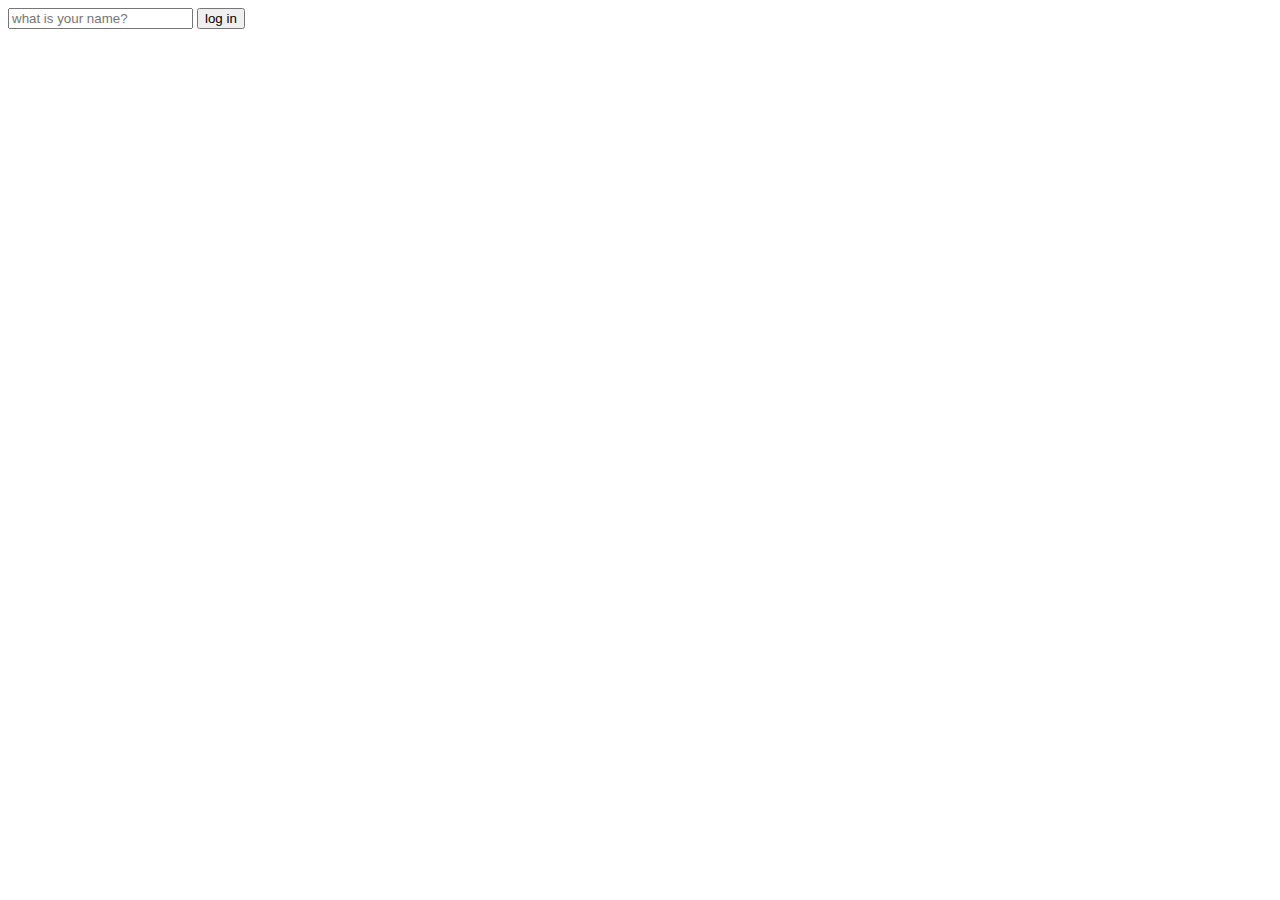
==== momentum/index.html @ 317ad52e "input.localstorage.hidden" ====
<!DOCTYPE html>
<html lang="en">
  <head>
    <link rel="stylesheet" href="style.css" />
    <meta charset="UTF-8" />
    <meta http-equiv="X-UA-Compatible" content="IE=edge" />
    <meta name="viewport" content="width=device-width, initial-scale=1.0" />
    <title>Momentum</title>
  </head>
  <body>
    <form id="login-form" class="hidden">
      <input
        required
        maxlength="15"
        type="text"
        placeholder="what is your name?"
      />
      <input type="submit" value="log in" />
    </form>
    <h1 id="greeting" class="hidden"></h1>
  </body>
  <script src="app.js"></script>
</html>
---- momentum/style.css ----
.hidden {
  display: none;
}
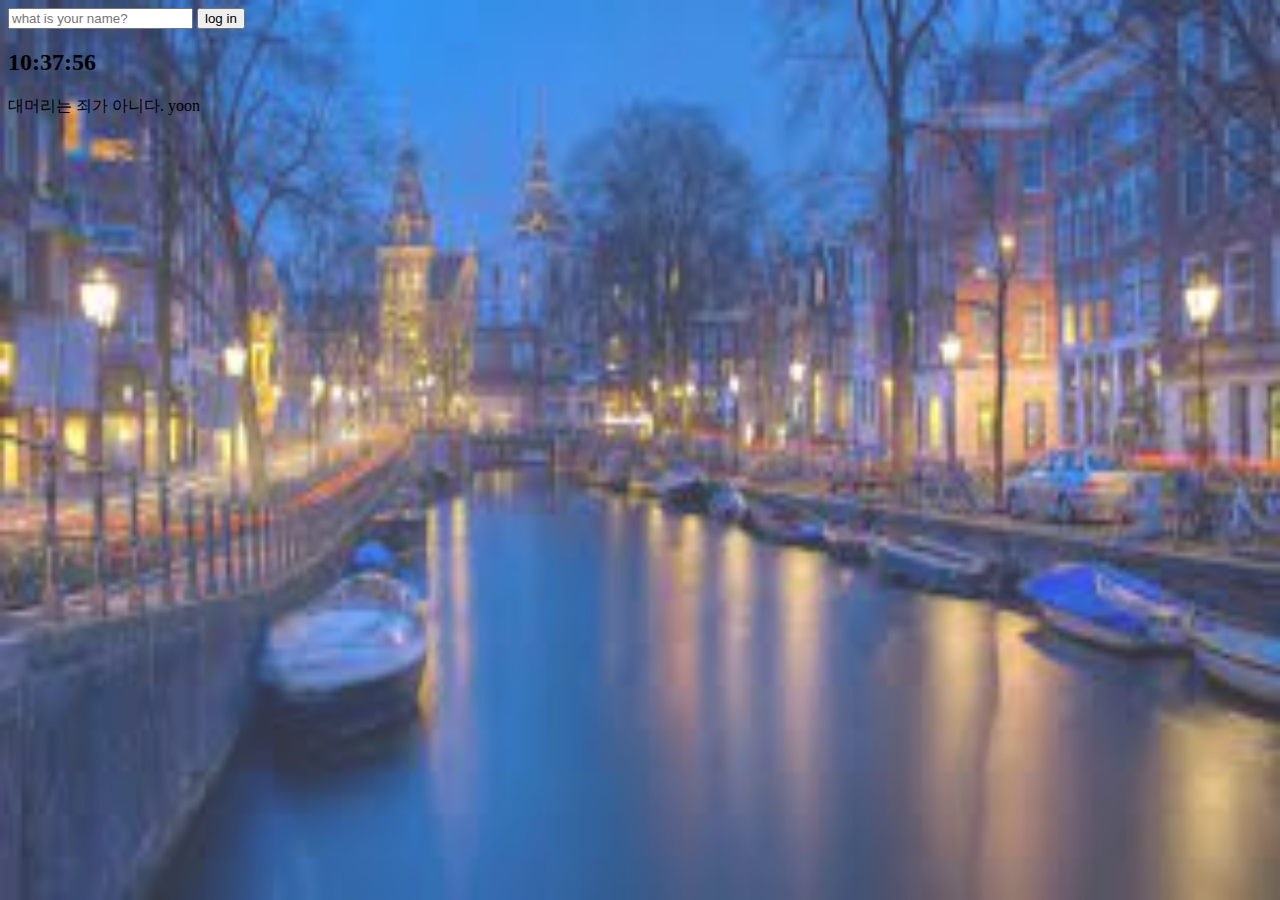
==== commit d13b9f84: "update" ====
--- a/momentum/index.html
+++ b/momentum/index.html
@@ -1,7 +1,7 @@
 <!DOCTYPE html>
 <html lang="en">
   <head>
-    <link rel="stylesheet" href="style.css" />
+    <link rel="stylesheet" href="css/style.css" />
     <meta charset="UTF-8" />
     <meta http-equiv="X-UA-Compatible" content="IE=edge" />
     <meta name="viewport" content="width=device-width, initial-scale=1.0" />
@@ -17,7 +17,15 @@
       />
       <input type="submit" value="log in" />
     </form>
+    <h2 id="clock">00:00:00</h2>
     <h1 id="greeting" class="hidden"></h1>
+    <div id="quote">
+      <span></span>
+      <span></span>
+    </div>
   </body>
-  <script src="app.js"></script>
+  <script src="js/quotes.js"></script>
+  <script src="js/background.js"></script>
+  <script src="js/greetings.js"></script>
+  <script src="js/clock.js"></script>
 </html>
--- a/momentum/css/style.css
+++ b/momentum/css/style.css
@@ -0,0 +1,15 @@
+.hidden {
+  display: none;
+}
+
+img {
+  position: absolute;
+  width: 100%;
+  height: 100%;
+  left: 0px;
+  top: 0px;
+  right: 0px;
+  bottom: 0px;
+  z-index: -1;
+  opacity: 80%;
+}
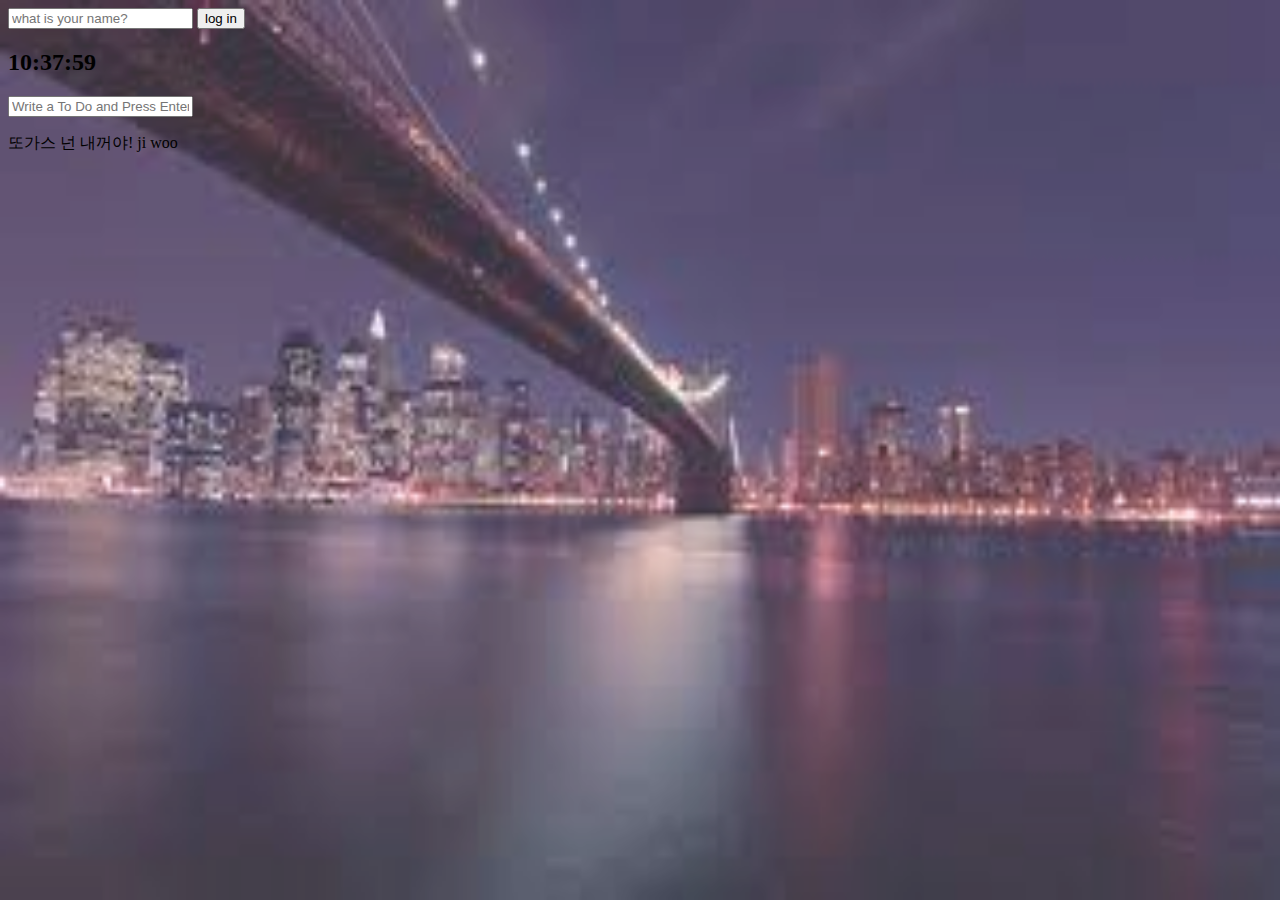
==== commit 0b5bc5f5: "end" ====
--- a/momentum/index.html
+++ b/momentum/index.html
@@ -19,7 +19,15 @@
     </form>
     <h2 id="clock">00:00:00</h2>
     <h1 id="greeting" class="hidden"></h1>
+    <form id="todo-form">
+      <input type="text" placeholder="Write a To Do and Press Enter" required />
+    </form>
+    <ul id="todo-list"></ul>
     <div id="quote">
+      <span></span>
+      <span></span>
+    </div>
+    <div id="weather">
       <span></span>
       <span></span>
     </div>
@@ -28,4 +36,6 @@
   <script src="js/background.js"></script>
   <script src="js/greetings.js"></script>
   <script src="js/clock.js"></script>
+  <script src="js/todo.js"></script>
+  <script src="js/weather.js"></script>
 </html>
